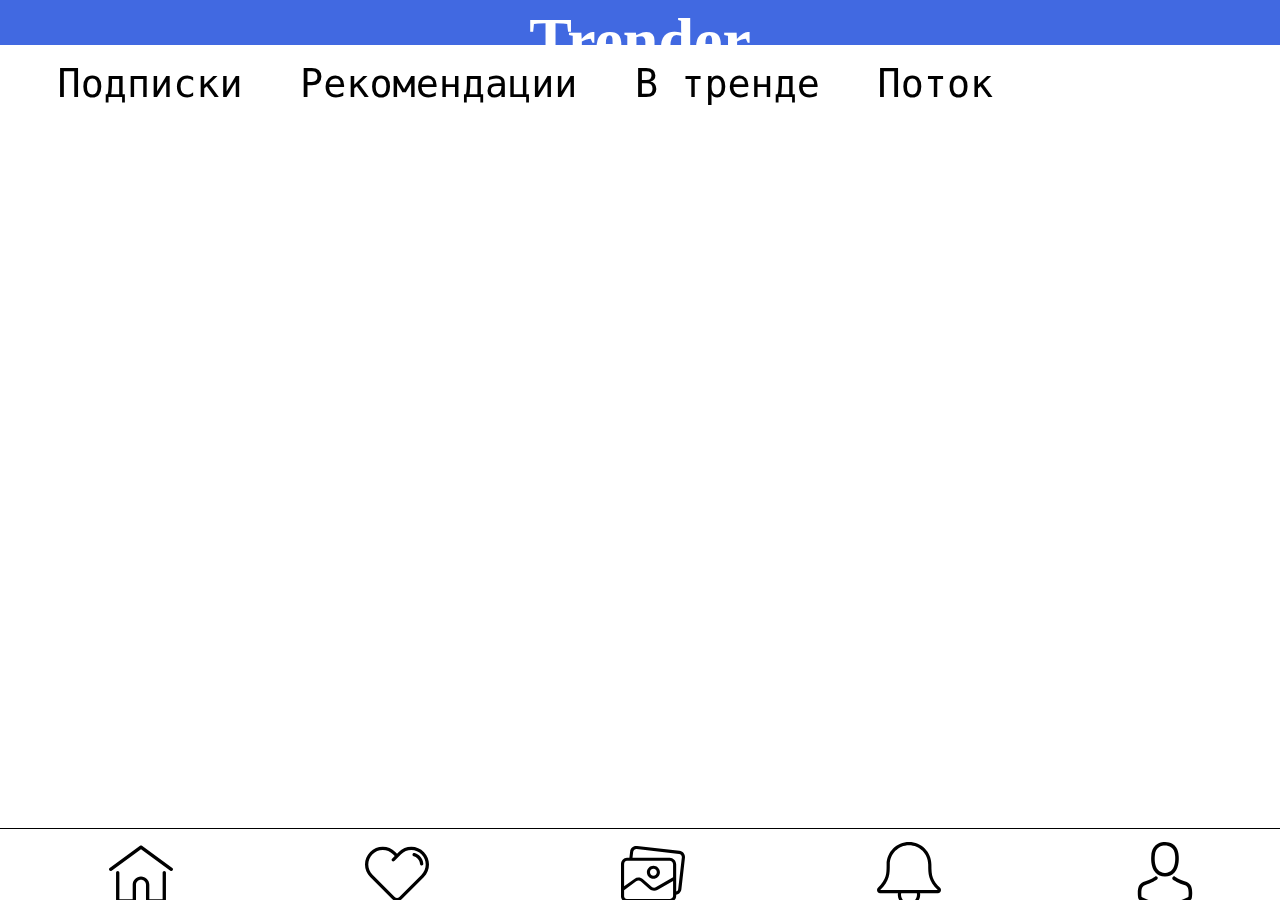
==== www/index.html @ a79fe633 "nothing new" ====
<!DOCTYPE html>
<html>

<head>
  <meta http-equiv="Content-Security-Policy"
    content="default-src 'self' data: gap: https://ssl.gstatic.com 'unsafe-eval'; style-src 'self' 'unsafe-inline'; media-src *; connect-src *; img-src *; script-src * 'unsafe-inline'" />

  <meta name="format-detection" content="telephone=no" />
  <meta name="viewport"
    content="user-scalable=no, initial-scale=1, maximum-scale=1, minimum-scale=1, width=device-width" />
  <meta http-equiv="Content-Type" content="text/html; charset=UTF-8" />

  <link rel="stylesheet" type="text/css" href="css/index.css" />
  <link rel="stylesheet" type="text/css" href="css/style.css" />
  <link rel="stylesheet" type="text/css" href="css/swipe.css" />

  <title>Trender</title>

  <script src="cordova.js"></script>

  <script src="lib/jquery-3.4.1.min.js" defer></script>
  <script src="lib/jquery.touchSwipe.min.js" defer></script>
  <script src="js/index.js" defer></script>
  <script src="js/pages.js" defer></script>
</head>

<body>
  <div id="index" style="display:inline-block">
    <div id="header">
      <h1>Trender</h1>
    </div>
    <br />
    <div id="page">
      <!-- Возможн понменять на класс, так как id page создается много раз -->

      <div class="menu">
        <div class="menuId">Подписки</div>
        <div class="menuId">Рекомендации</div>
        <div class="menuId">В тренде</div>
        <div class="menuId" id="flow" onclick="flow()">Поток</div>
      </div>

      <div id="photosMain"></div>
    </div>
  </div>

  <div id="profile" style="display:none">
    <!-- <div id="showContent"></div> -->
    <h2>profile</h2>
  </div>

  <div id="swipe" style="display:none">
    <!-- <div id="showContent"></div> -->
    <h2>swipe</h2>
  </div>

  <div id="footer">
    <div class="Footer_inner" onclick="showPage('index')">
      <img src="img/home.svg" width="25%" />
    </div>
    <div class="Footer_inner" onclick="showPage('swipe')">
      <img src="img/like.svg" width="25%" />
    </div>
    <div class="Footer_inner" onclick="showPage('swipe_ex')">
      <img src="img/photos.svg" width="25%" />
    </div>
    <div class="Footer_inner">
      <img src="img/notification.svg" width="25%" />
    </div>
    <div class="Footer_inner" onclick="showPage('profile')">
      <img src="img/profile.svg" width="25%" />
    </div>
  </div>
</body>

</html>
---- www/css/index.css ----
/*
 * Licensed to the Apache Software Foundation (ASF) under one
 * or more contributor license agreements.  See the NOTICE file
 * distributed with this work for additional information
 * regarding copyright ownership.  The ASF licenses this file
 * to you under the Apache License, Version 2.0 (the
 * "License"); you may not use this file except in compliance
 * with the License.  You may obtain a copy of the License at
 *
 * http://www.apache.org/licenses/LICENSE-2.0
 *
 * Unless required by applicable law or agreed to in writing,
 * software distributed under the License is distributed on an
 * "AS IS" BASIS, WITHOUT WARRANTIES OR CONDITIONS OF ANY
 * KIND, either express or implied.  See the License for the
 * specific language governing permissions and limitations
 * under the License.
 */
* {
    -webkit-tap-highlight-color: rgba(0,0,0,0); /* make transparent link selection, adjust last value opacity 0 to 1.0 */
}

body {
    -webkit-touch-callout: none;                /* prevent callout to copy image, etc when tap to hold */
    -webkit-text-size-adjust: none;             /* prevent webkit from resizing text to fit */
    -webkit-user-select: none;                  /* prevent copy paste, to allow, change 'none' to 'text' */
    /*background-color:#E4E4E4;*/
    /*background-image:linear-gradient(top, #A7A7A7 0%, #E4E4E4 51%);*/
    /*font-family: system-ui, -apple-system, -apple-system-font, 'Segoe UI', 'Roboto', sans-serif;*/
    /*font-size:12px;*/
    height:100vh;
    margin:0px;
    padding:0px;
    /* Padding to avoid the "unsafe" areas behind notches in the screen */
    padding: env(safe-area-inset-top, 0px) env(safe-area-inset-right, 0px) env(safe-area-inset-bottom, 0px) env(safe-area-inset-right, 0px);
    /*text-transform:uppercase;*/
    width:100%;
}

/* Portrait layout (default) */
.app {
    background:url(../img/logo.png) no-repeat center top; /* 170px x 200px */
    position:absolute;             /* position in the center of the screen */
    left:50%;
    top:50%;
    height:50px;                   /* text area height */
    width:225px;                   /* text area width */
    text-align:center;
    padding:180px 0px 0px 0px;     /* image height is 200px (bottom 20px are overlapped with text) */
    margin:-115px 0px 0px -112px;  /* offset vertical: half of image height and text area height */
                                   /* offset horizontal: half of text area width */
}

/* Landscape layout (with min-width) */
@media screen and (min-aspect-ratio: 1/1) and (min-width:400px) {
    .app {
        background-position:left center;
        padding:75px 0px 75px 170px;  /* padding-top + padding-bottom + text area = image height */
        margin:-90px 0px 0px -198px;  /* offset vertical: half of image height */
                                      /* offset horizontal: half of image width and text area width */
    }
}

/*h1 {
    font-size:18wv;
    font-weight:normal;
    margin:0px;
    overflow:visible;
    padding:0px;
    text-align:center;
}*/

.event {
    border-radius:4px;
    -webkit-border-radius:4px;
    color:#FFFFFF;
    font-size:12px;
    margin:0px 30px;
    padding:2px 0px;
}

@keyframes fade {
    from { opacity: 1.0; }
    50% { opacity: 0.4; }
    to { opacity: 1.0; }
}
 
@-webkit-keyframes fade {
    from { opacity: 1.0; }
    50% { opacity: 0.4; }
    to { opacity: 1.0; }
}
 
.blink {
    animation:fade 3000ms infinite;
    -webkit-animation:fade 3000ms infinite;
}
---- www/css/style.css ----
body {
    width: 100%;
 }

 #header {
    position: fixed;
    /* Фиксированное положение */
    z-index: 1;
    top: 0;
    left: 0;

    width: 100%;
    height: 5%;
    /*margin-bottom: : 95%;*/
    color: white;
    background-color: royalblue;
    /*border-bottom: 1px solid black;*/

 }

 .menu {
    position: fixed;
    /* Фиксированное положение */
    top: 5%;
    /* Левый нижний угол */
    left: 0;
    width: 100%;
    height: 3.5%;
    background-color: #fff;

 }

 h1 {
    margin-top: 0.3%;
    font-size: 5vw;
    text-align: center;

 }

 .menuId {
    font-size: 3vw;
    float: left;
    margin-top: .42em;
    margin-left: 1.5em;
    color: black;
 }

 #page {
    position: relative;
    font-size: 2vw;
    font-family: Gill Sans Extrabold, monospace;
    top: 1%;
    width: 100%;
 }

 #photosProfile {
    width: 100%;
 }

 .gallery_photo {
    width: 100%;
    margin-bottom: 7vw;
 }

 #footer {
    position: fixed;
    width: 100%;
    height: 5%;
    padding: 1%;
    border-top: 1px solid black;
    bottom: 0;
    left: 0;
    background-color: #fff;
 }

 .Footer_inner {
    float: left;
    width: 20%;
    height: 100%;
    text-align: center;
 }

 .profile_photo {
    border-radius: 50%;
 }

 #photosMain {
    margin-top: 9%;
 }
---- www/css/swipe.css ----
#container {
  background: #222;
  width: 100%;
  /* margin: auto !important; */
  display: block;
  height: 95vh;
  position: relative;
  -webkit-touch-callout: none;
  -webkit-user-select: none;
  -khtml-user-select: none;
  -moz-user-select: none;
  -ms-user-select: none;
  user-select: none;
}

.buddy {
  display: block;
  /* background: #fff; */
  /* border-radius: 10px; */
  /* box-shadow: 0 0 10px rgba(0, 0, 0, 0.2); */
  /* color: #fff; */
  /* padding: 2px; */
  width: 100vw;
  height: 90vh;
  background-size: contain !important;
  background-position: center;
  background-repeat: no-repeat;
  /* top: 5px;
  left: 5px; */
  position: relative;

}

.avatar {
  /* background: #222; */
  min-width: 100vw;
  /* max-width: 100vw; */
  min-height: 100vh;
  /* max-height: 100vh; */
  display: block;
  /* margin-top: 10px; */
  /* margin-left: 10px; */
  background-size: contain !important;
  background-position: center;
  background-repeat: no-repeat;
}

.avatar1 {
  /* background: #222; */
  min-width: 100vw;
  /* max-width: 100vw; */
  min-height: 100vh;
  /* max-height: 100vh; */
  display: block;
  /* margin-top: 10px; */
  /* margin-left: 10px; */
  background-size: contain !important;
  background-position: center;
  background-repeat: no-repeat;
}

.rotate-left {
  transform: rotate(30deg) scale(0.8);
  transform: left;
  transition: 0.2s;
  margin-left: 100%;
  /* cursor: e-resize; */
  /* opacity: 0.1; */
  z-index: 10;
}

.rotate-right {
  /* transform: rotate(-30deg) scale(0.8);
  transition: 1s;
  opacity: 0;
  margin-left: -40px;
  z-index: 10; */
  /* transform: rotate(30deg) scale(0.8); */
  /* transform: rotate(-30deg) scale(0.8); */
  transform: right;
  transition: 0.2;
  margin-left: -100%;
  /* cursor: e-resize; */
  /* opacity: 0.1; */
  z-index: 10;
}

#header_swipe {

  position: relative;

  background-color: rgb(68, 66, 223);
  width: 100%;
  height: 5vh;
  z-index: 1;
}

#back {
  color: #fff;
  margin: 0 auto;
  text-align: center;

  float: left;
  width: 5%;
  height: 100%;
  /* background-color: burlywood; */
}

#points {
  color: #fff;
  margin: 0 auto;
  text-align: center;

  float: left;
  width: 45%;
  height: 100%;
  /* background-color: burlywood; */
}

#strike {
  color: #fff;
  margin: 0 auto;
  text-align: center;

  float: left;
  width: 50%;
  height: 100%;
  /* background-color: burlywood; */
}



#footer_swipe {
  position: fixed;
  width: 100%;
  height: 5%;
  padding: 1%;
  border-top: 1px solid black;
  bottom: 0;
  left: 0;
  background-color: white;
  z-index: 1;
}

#trenderLink {
  color: darkorchid;
  margin: 0 auto;
  text-align: center;

  float: left;
  width: 50%;
  height: 100%;
  /* background-color: burlywood; */
}

#instagramLink {
  color: darkorchid;
  margin: 0 auto;
  text-align: center;

  float: left;
  width: 50%;
  height: 100%;
  /* background-color: burlywood; */
}

.like {
  background-color: white;

  border-radius: 5px;
  padding: 5px 10px;
  border: 2px solid green;
  color: green;
  text-transform: uppercase;
  font-size: 15px;
  position: absolute;
  top: 45%;
  right: 40%;
  text-shadow: none;

  animation: change 0.5s 1 forwards;
}

.dislike {
  background-color: white;

  border-radius: 5px;
  padding: 5px 10px;
  border: 2px solid red;
  color: red;
  text-transform: uppercase;
  font-size: 15px;
  position: absolute;
  top: 45%;
  right: 40%;
  text-shadow: none;

  animation: change 0.5s 1 forwards;
}

@keyframes change {
  0% {
    opacity: 1;
    transform: scale(1.0);
  }

  100% {
    opacity: 0;
    transform: scale(2.0);
  }
}
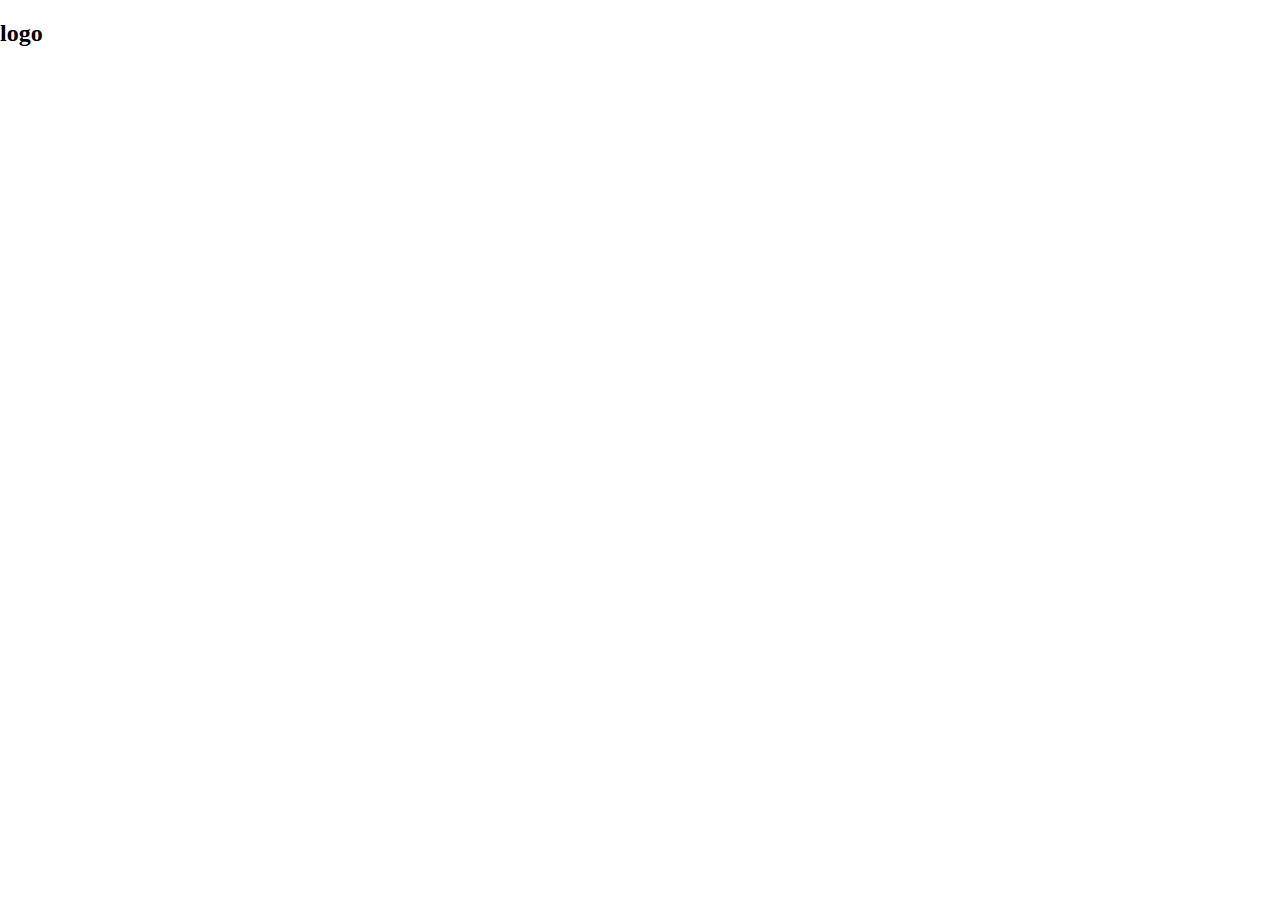
==== commit 8620defb: "login page" ====
--- a/www/index.html
+++ b/www/index.html
@@ -19,32 +19,31 @@
   <script src="cordova.js"></script>
 
   <script src="lib/jquery-3.4.1.min.js" defer></script>
+  <script src="js/index.js" defer></script>
   <script src="lib/jquery.touchSwipe.min.js" defer></script>
-  <script src="js/index.js" defer></script>
+  <script src="js/swipe.js" defer></script>
   <script src="js/pages.js" defer></script>
+  <script src="js/profile.js" defer></script>
+
+
 </head>
 
 <body>
-  <div id="index" style="display:inline-block">
-    <div id="header">
-      <h1>Trender</h1>
-    </div>
-    <br />
-    <div id="page">
-      <!-- Возможн понменять на класс, так как id page создается много раз -->
 
-      <div class="menu">
-        <div class="menuId">Подписки</div>
-        <div class="menuId">Рекомендации</div>
-        <div class="menuId">В тренде</div>
-        <div class="menuId" id="flow" onclick="flow()">Поток</div>
-      </div>
+  <div id="logo" style="display:block">
+    <h2>logo</h2>
+  </div>
 
-      <div id="photosMain"></div>
-    </div>
+  <div id="main" style="display:none">
+    <h2>main</h2>
   </div>
 
   <div id="profile" style="display:none">
+    <!-- <div id="showContent"></div> -->
+    <h2>profile</h2>
+  </div>
+
+  <div id="profile_edit" style="display:none">
     <!-- <div id="showContent"></div> -->
     <h2>profile</h2>
   </div>
@@ -54,23 +53,17 @@
     <h2>swipe</h2>
   </div>
 
-  <div id="footer">
-    <div class="Footer_inner" onclick="showPage('index')">
-      <img src="img/home.svg" width="25%" />
-    </div>
-    <div class="Footer_inner" onclick="showPage('swipe')">
-      <img src="img/like.svg" width="25%" />
-    </div>
-    <div class="Footer_inner" onclick="showPage('swipe_ex')">
-      <img src="img/photos.svg" width="25%" />
-    </div>
-    <div class="Footer_inner">
-      <img src="img/notification.svg" width="25%" />
-    </div>
-    <div class="Footer_inner" onclick="showPage('profile')">
-      <img src="img/profile.svg" width="25%" />
-    </div>
+  <div id="login" style="display:none">
+    <!-- <div id="showContent"></div> -->
+    <h2>login</h2>
   </div>
+
+  <div id="signup" style="display:none">
+    <!-- <div id="showContent"></div> -->
+    <h2>singup</h2>
+  </div>
+
+
 </body>
 
 </html>--- a/www/css/index.css
+++ b/www/css/index.css
@@ -17,47 +17,59 @@
  * under the License.
  */
 * {
-    -webkit-tap-highlight-color: rgba(0,0,0,0); /* make transparent link selection, adjust last value opacity 0 to 1.0 */
+    -webkit-tap-highlight-color: rgba(0, 0, 0, 0);
+    /* make transparent link selection, adjust last value opacity 0 to 1.0 */
 }
 
 body {
-    -webkit-touch-callout: none;                /* prevent callout to copy image, etc when tap to hold */
-    -webkit-text-size-adjust: none;             /* prevent webkit from resizing text to fit */
-    -webkit-user-select: none;                  /* prevent copy paste, to allow, change 'none' to 'text' */
+    -webkit-touch-callout: none;
+    /* prevent callout to copy image, etc when tap to hold */
+    -webkit-text-size-adjust: none;
+    /* prevent webkit from resizing text to fit */
+    -webkit-user-select: none;
+    /* prevent copy paste, to allow, change 'none' to 'text' */
     /*background-color:#E4E4E4;*/
     /*background-image:linear-gradient(top, #A7A7A7 0%, #E4E4E4 51%);*/
     /*font-family: system-ui, -apple-system, -apple-system-font, 'Segoe UI', 'Roboto', sans-serif;*/
     /*font-size:12px;*/
-    height:100vh;
-    margin:0px;
-    padding:0px;
+    height: 100vh;
+    margin: 0px;
+    padding: 0px;
     /* Padding to avoid the "unsafe" areas behind notches in the screen */
-    padding: env(safe-area-inset-top, 0px) env(safe-area-inset-right, 0px) env(safe-area-inset-bottom, 0px) env(safe-area-inset-right, 0px);
+    /* padding: env(safe-area-inset-top, 0px) env(safe-area-inset-right, 0px) env(safe-area-inset-bottom, 0px) env(safe-area-inset-right, 0px); */
     /*text-transform:uppercase;*/
-    width:100%;
+    width: 100%;
 }
 
 /* Portrait layout (default) */
 .app {
-    background:url(../img/logo.png) no-repeat center top; /* 170px x 200px */
-    position:absolute;             /* position in the center of the screen */
-    left:50%;
-    top:50%;
-    height:50px;                   /* text area height */
-    width:225px;                   /* text area width */
-    text-align:center;
-    padding:180px 0px 0px 0px;     /* image height is 200px (bottom 20px are overlapped with text) */
-    margin:-115px 0px 0px -112px;  /* offset vertical: half of image height and text area height */
-                                   /* offset horizontal: half of text area width */
+    background: url(../img/logo.png) no-repeat center top;
+    /* 170px x 200px */
+    position: absolute;
+    /* position in the center of the screen */
+    left: 50%;
+    top: 50%;
+    height: 50px;
+    /* text area height */
+    width: 225px;
+    /* text area width */
+    text-align: center;
+    padding: 180px 0px 0px 0px;
+    /* image height is 200px (bottom 20px are overlapped with text) */
+    margin: -115px 0px 0px -112px;
+    /* offset vertical: half of image height and text area height */
+    /* offset horizontal: half of text area width */
 }
 
 /* Landscape layout (with min-width) */
 @media screen and (min-aspect-ratio: 1/1) and (min-width:400px) {
     .app {
-        background-position:left center;
-        padding:75px 0px 75px 170px;  /* padding-top + padding-bottom + text area = image height */
-        margin:-90px 0px 0px -198px;  /* offset vertical: half of image height */
-                                      /* offset horizontal: half of image width and text area width */
+        background-position: left center;
+        padding: 75px 0px 75px 170px;
+        /* padding-top + padding-bottom + text area = image height */
+        margin: -90px 0px 0px -198px;
+        /* offset vertical: half of image height */
+        /* offset horizontal: half of image width and text area width */
     }
 }
 
@@ -71,27 +83,43 @@
 }*/
 
 .event {
-    border-radius:4px;
-    -webkit-border-radius:4px;
-    color:#FFFFFF;
-    font-size:12px;
-    margin:0px 30px;
-    padding:2px 0px;
+    border-radius: 4px;
+    -webkit-border-radius: 4px;
+    color: #FFFFFF;
+    font-size: 12px;
+    margin: 0px 30px;
+    padding: 2px 0px;
 }
 
 @keyframes fade {
-    from { opacity: 1.0; }
-    50% { opacity: 0.4; }
-    to { opacity: 1.0; }
+    from {
+        opacity: 1.0;
+    }
+
+    50% {
+        opacity: 0.4;
+    }
+
+    to {
+        opacity: 1.0;
+    }
 }
- 
+
 @-webkit-keyframes fade {
-    from { opacity: 1.0; }
-    50% { opacity: 0.4; }
-    to { opacity: 1.0; }
+    from {
+        opacity: 1.0;
+    }
+
+    50% {
+        opacity: 0.4;
+    }
+
+    to {
+        opacity: 1.0;
+    }
 }
- 
+
 .blink {
-    animation:fade 3000ms infinite;
-    -webkit-animation:fade 3000ms infinite;
+    animation: fade 3000ms infinite;
+    -webkit-animation: fade 3000ms infinite;
 }--- a/www/css/style.css
+++ b/www/css/style.css
@@ -10,7 +10,7 @@
     left: 0;
 
     width: 100%;
-    height: 5%;
+    height: 4vh;
     /*margin-bottom: : 95%;*/
     color: white;
     background-color: royalblue;
@@ -21,11 +21,11 @@
  .menu {
     position: fixed;
     /* Фиксированное положение */
-    top: 5%;
-    /* Левый нижний угол */
+    top: 7.7vw;
+    /* Левый верхний угол */
     left: 0;
     width: 100%;
-    height: 3.5%;
+    height: 6vw;
     background-color: #fff;
 
  }
@@ -40,8 +40,8 @@
  .menuId {
     font-size: 3vw;
     float: left;
-    margin-top: .42em;
-    margin-left: 1.5em;
+    margin-top: 2.0vw;
+    margin-left: 3vw;
     color: black;
  }
 
@@ -49,7 +49,7 @@
     position: relative;
     font-size: 2vw;
     font-family: Gill Sans Extrabold, monospace;
-    top: 1%;
+    /* top: 1%; */
     width: 100%;
  }
 
@@ -59,7 +59,18 @@
 
  .gallery_photo {
     width: 100%;
-    margin-bottom: 7vw;
+ }
+
+ .gallery_photo_info {
+    width: 100%;
+    background-color: burlywood;
+    height: 4vh;
+ }
+
+ .gallery_photo_info_name {
+    width: 70%;
+    background-color: grey;
+    height: 100%;
  }
 
  #footer {
--- a/www/css/swipe.css
+++ b/www/css/swipe.css
@@ -89,7 +89,7 @@
 
   position: relative;
 
-  background-color: rgb(68, 66, 223);
+  background-color: royalblue;
   width: 100%;
   height: 5vh;
   z-index: 1;
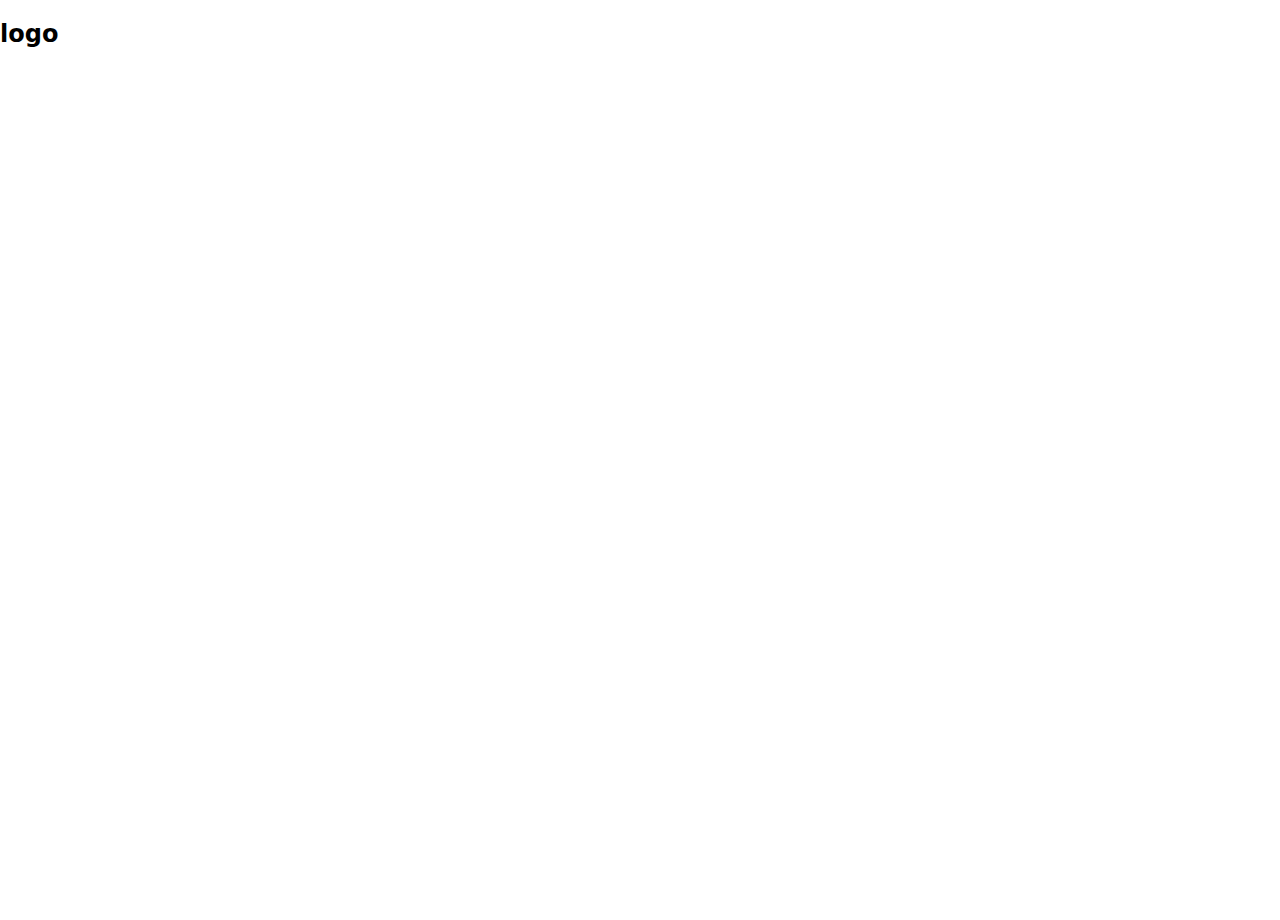
==== commit 76daca79: "add likes" ====
--- a/www/index.html
+++ b/www/index.html
@@ -24,6 +24,7 @@
   <script src="js/swipe.js" defer></script>
   <script src="js/pages.js" defer></script>
   <script src="js/profile.js" defer></script>
+  <script src="js/photo.js" defer></script>
 
 
 </head>
@@ -39,28 +40,27 @@
   </div>
 
   <div id="profile" style="display:none">
-    <!-- <div id="showContent"></div> -->
     <h2>profile</h2>
   </div>
 
   <div id="profile_edit" style="display:none">
-    <!-- <div id="showContent"></div> -->
     <h2>profile</h2>
   </div>
 
   <div id="swipe" style="display:none">
-    <!-- <div id="showContent"></div> -->
     <h2>swipe</h2>
   </div>
 
   <div id="login" style="display:none">
-    <!-- <div id="showContent"></div> -->
     <h2>login</h2>
   </div>
 
   <div id="signup" style="display:none">
-    <!-- <div id="showContent"></div> -->
     <h2>singup</h2>
+  </div>
+
+  <div id="photo" style="display:none">
+    <h2>photo</h2>
   </div>
 
 
--- a/www/css/index.css
+++ b/www/css/index.css
@@ -30,7 +30,7 @@
     /* prevent copy paste, to allow, change 'none' to 'text' */
     /*background-color:#E4E4E4;*/
     /*background-image:linear-gradient(top, #A7A7A7 0%, #E4E4E4 51%);*/
-    /*font-family: system-ui, -apple-system, -apple-system-font, 'Segoe UI', 'Roboto', sans-serif;*/
+    font-family: system-ui, -apple-system, -apple-system-font, 'Segoe UI', 'Roboto', sans-serif;
     /*font-size:12px;*/
     height: 100vh;
     margin: 0px;
--- a/www/css/style.css
+++ b/www/css/style.css
@@ -32,7 +32,7 @@
 
  h1 {
     margin-top: 0.3%;
-    font-size: 5vw;
+    font-size: 3vh;
     text-align: center;
 
  }
@@ -57,6 +57,10 @@
     width: 100%;
  }
 
+ #photosMain {
+    margin-top: 9%;
+ }
+
  .gallery_photo {
     width: 100%;
  }
@@ -65,12 +69,22 @@
     width: 100%;
     background-color: burlywood;
     height: 4vh;
+
  }
 
  .gallery_photo_info_name {
     width: 70%;
     background-color: grey;
     height: 100%;
+ }
+
+ .like_make {
+    width: 15%;
+    background-color: blue;
+    height: 4vh;
+    color: white;
+    font-size: 3vw;
+
  }
 
  #footer {
@@ -93,8 +107,4 @@
 
  .profile_photo {
     border-radius: 50%;
- }
-
- #photosMain {
-    margin-top: 9%;
  }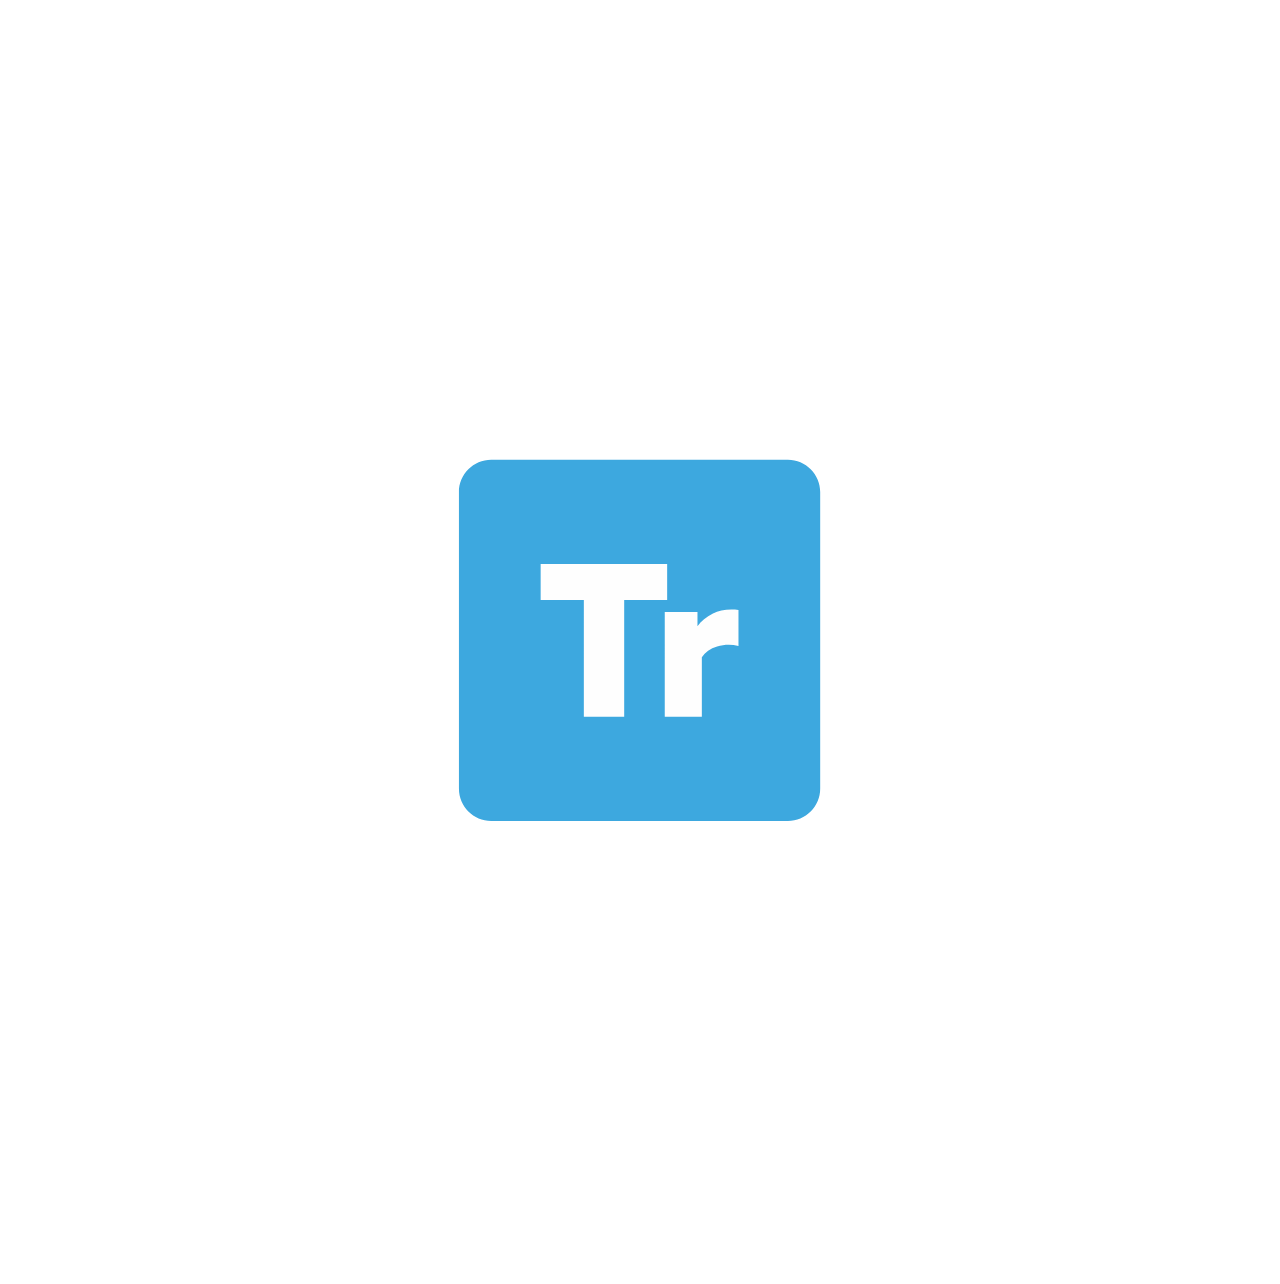
==== commit 3e95acb3: "add subscriptions photos" ====
--- a/www/index.html
+++ b/www/index.html
@@ -20,9 +20,9 @@
 
   <script src="lib/jquery-3.4.1.min.js" defer></script>
   <script src="js/index.js" defer></script>
+  <script src="js/pages.js" defer></script>
   <script src="lib/jquery.touchSwipe.min.js" defer></script>
   <script src="js/swipe.js" defer></script>
-  <script src="js/pages.js" defer></script>
   <script src="js/profile.js" defer></script>
   <script src="js/photo.js" defer></script>
 
@@ -32,7 +32,8 @@
 <body>
 
   <div id="logo" style="display:block">
-    <h2>logo</h2>
+    <!-- <h2>logo</h2> -->
+    <img src="img/logo_1.svg" />
   </div>
 
   <div id="main" style="display:none">
--- a/www/css/style.css
+++ b/www/css/style.css
@@ -1,7 +1,3 @@
- body {
-    width: 100%;
- }
-
  #header {
     position: fixed;
     /* Фиксированное положение */
@@ -10,46 +6,49 @@
     left: 0;
 
     width: 100%;
-    height: 4vh;
-    /*margin-bottom: : 95%;*/
+    height: 4.5vh;
     color: white;
-    background-color: royalblue;
-    /*border-bottom: 1px solid black;*/
-
+    background-color: rgb(61, 168, 223);
  }
 
  .menu {
     position: fixed;
-    /* Фиксированное положение */
-    top: 7.7vw;
-    /* Левый верхний угол */
+    top: 4.5vh;
     left: 0;
     width: 100%;
-    height: 6vw;
+    height: 3.5vh;
     background-color: #fff;
-
+    z-index: 1;
  }
 
  h1 {
     margin-top: 0.3%;
     font-size: 3vh;
     text-align: center;
-
  }
 
  .menuId {
-    font-size: 3vw;
+    font-size: 2vh;
     float: left;
-    margin-top: 2.0vw;
-    margin-left: 3vw;
+    margin-top: 0.5vh;
+    margin-left: 3.5vw;
     color: black;
+ }
+
+ .menuIdChoosed {
+    font-size: 2vh;
+    font-weight: bold;
+    float: left;
+    margin-top: 0.5vh;
+    margin-left: 3.5vw;
+    color: blue;
  }
 
  #page {
     position: relative;
     font-size: 2vw;
+    /* разобраться со шрифтами */
     font-family: Gill Sans Extrabold, monospace;
-    /* top: 1%; */
     width: 100%;
  }
 
@@ -58,7 +57,7 @@
  }
 
  #photosMain {
-    margin-top: 9%;
+    margin-top: 8vh;
  }
 
  .gallery_photo {
@@ -67,20 +66,26 @@
 
  .gallery_photo_info {
     width: 100%;
-    background-color: burlywood;
+    /* background-color: burlywood; */
     height: 4vh;
-
  }
 
  .gallery_photo_info_name {
-    width: 70%;
-    background-color: grey;
-    height: 100%;
+    font-size: 2vh;
+    float: left;
+    width: 64%;
+    /* background-color: grey; */
+    /* height: 100%; */
+    height: 4vh;
+    border: 1px solid darkgrey;
+    border-radius: 5px;
+    padding-left: 5vw;
  }
 
  .like_make {
+    float: left;
     width: 15%;
-    background-color: blue;
+    background-color: rgb(61, 168, 223);
     height: 4vh;
     color: white;
     font-size: 3vw;
--- a/www/css/swipe.css
+++ b/www/css/swipe.css
@@ -89,7 +89,7 @@
 
   position: relative;
 
-  background-color: royalblue;
+  background-color: rgb(61, 168, 223);
   width: 100%;
   height: 5vh;
   z-index: 1;
